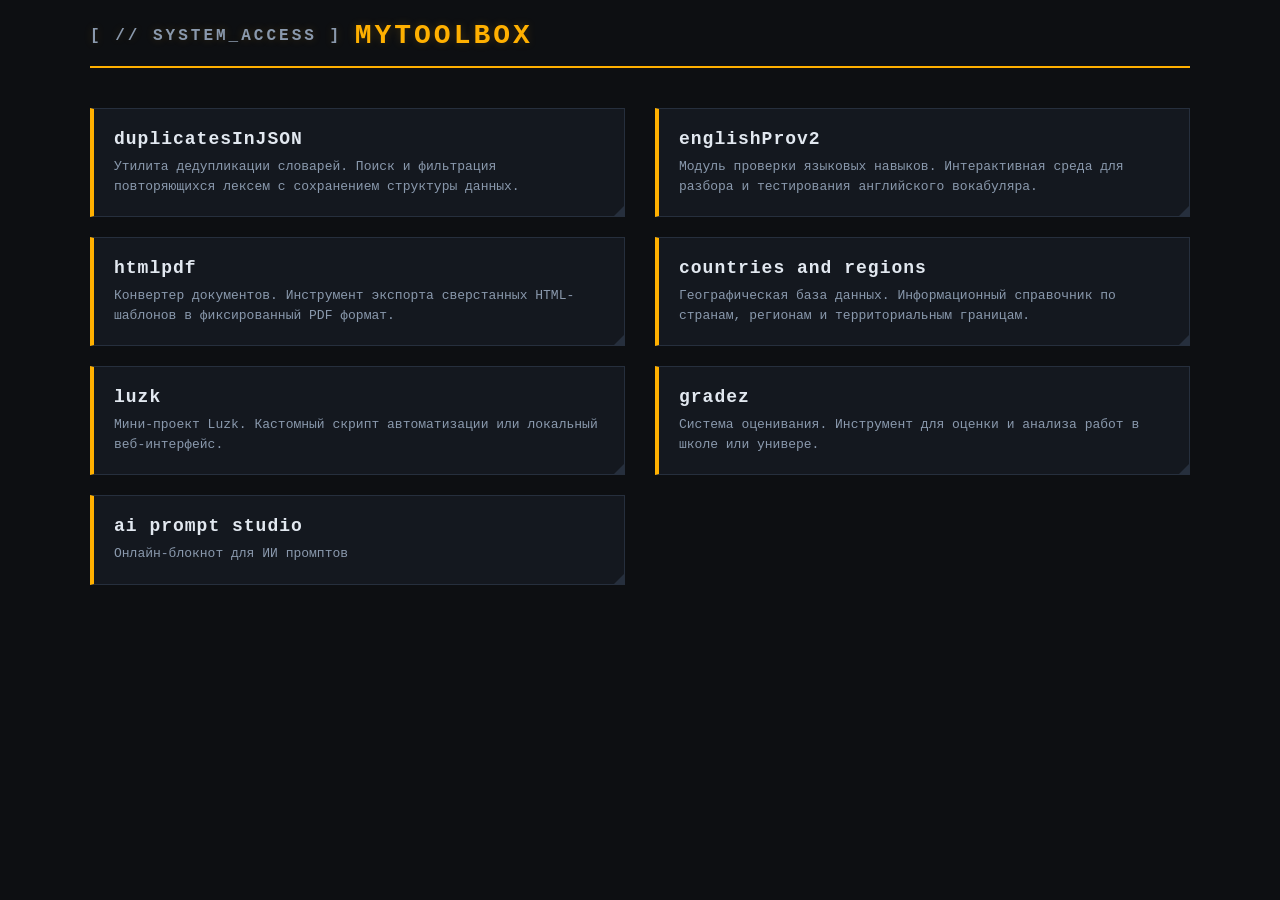
==== index.html @ 6b4dbe79 "Initial commit" ====
<!DOCTYPE html>
<html lang="ru">
<head>
    <meta charset="UTF-8">
    <meta name="viewport" content="width=device-width, initial-scale=1.0">
    <title>MyToolbox</title>
    <style>
        :root {
            --bg-color: #0d0f12;
            --panel-bg: #14181f;
            --accent-gold: #ffb000;
            --accent-gold-dim: #cca133;
            --text-main: #e2e8f0;
            --text-muted: #8a99ad;
            --border-color: #262f3d;
        }

        body {
            font-family: 'Courier New', Courier, monospace;
            max-width: 1100px;
            margin: 20px auto;
            padding: 0 20px;
            background-color: var(--bg-color);
            color: var(--text-main);
        }

        h1 {
            font-size: 28px;
            letter-spacing: 3px;
            text-transform: uppercase;
            color: var(--accent-gold);
            border-bottom: 2px solid var(--accent-gold);
            padding-bottom: 15px;
            margin-bottom: 40px;
            text-shadow: 0 0 10px rgba(255, 176, 0, 0.2);
        }

        h1::before {
            content: "[ // SYSTEM_ACCESS ] ";
            font-size: 16px;
            color: var(--text-muted);
            vertical-align: middle;
        }

        .project-list {
            list-style: none;
            padding: 0px;
            margin: 0;
            display: grid;
            grid-template-columns: repeat(2, 1fr);
            gap: 0px 30px;
        }

        @media (max-width: 768px) {
            .project-list {
                grid-template-columns: 1fr;
            }
        }

        .project-item {
            background: var(--panel-bg);
            margin-bottom: 20px;
            padding: 20px;
            border-left: 4px solid var(--accent-gold);
            border-top: 1px solid var(--border-color);
            border-right: 1px solid var(--border-color);
            border-bottom: 1px solid var(--border-color);
            position: relative;
            transition: all 0.25s ease-in-out;
            cursor: pointer;
        }

        .project-item:hover {
            border-color: var(--accent-gold);
            box-shadow: 0 0 15px rgba(255, 176, 0, 0.1);
            transform: translateX(5px);
        }

        .project-item a {
            color: var(--text-main);
            text-decoration: none;
            font-weight: bold;
            font-size: 18px;
            display: inline-block;
            margin-bottom: 8px;
            letter-spacing: 1px;
            transition: color 0.2s;
        }

        .project-item:hover a {
            color: var(--accent-gold);
        }

        .project-item p {
            margin: 0;
            color: var(--text-muted);
            font-size: 13px;
            line-height: 1.5;
        }

        /* Декоративный уголок в стиле Deus Ex */
        .project-item::after {
            content: '';
            position: absolute;
            bottom: 0;
            right: 0;
            width: 0;
            height: 0;
            border-style: solid;
            border-width: 0 0 10px 10px;
            border-color: transparent transparent var(--border-color) transparent;
        }

        .project-item:hover::after {
            border-color: transparent transparent var(--accent-gold) transparent;
        }
    </style>
</head>
<body>

    <h1>MyToolbox</h1>
    
    <ul class="project-list">
        
        <li class="project-item" onclick="window.location.href='./DuplicatesInJSON/index.html'">
            <a href="./DuplicatesInJSON/index.html">duplicatesInJSON</a>
            <p>Утилита дедупликации словарей. Поиск и фильтрация повторяющихся лексем с сохранением структуры данных.</p>
        </li>

        <li class="project-item" onclick="window.location.href='./EnglishProv2/index.html'">
            <a href="./EnglishProv2/index.html">englishProv2</a>
            <p>Модуль проверки языковых навыков. Интерактивная среда для разбора и тестирования английского вокабуляра.</p>
        </li>

        <li class="project-item" onclick="window.location.href='./htmlpdf/index.html'">
            <a href="./htmlpdf/index.html">htmlpdf</a>
            <p>Конвертер документов. Инструмент экспорта сверстанных HTML-шаблонов в фиксированный PDF формат.</p>
        </li>

        <li class="project-item" onclick="window.location.href='./Countries and regions/index.html'">
            <a href="./Countries and regions/index.html">countries and regions</a>
            <p>Географическая база данных. Информационный справочник по странам, регионам и территориальным границам.</p>
        </li>

        <li class="project-item" onclick="window.location.href='./luzk/index.html'">
            <a href="./luzk/index.html">luzk</a>
            <p>Мини-проект Luzk. Кастомный скрипт автоматизации или локальный веб-интерфейс.</p>
        </li>

        <li class="project-item" onclick="window.location.href='./gradez/index.html'">
            <a href="./gradez/index.html">gradez</a>
            <p>Система оценивания. Инструмент для оценки и анализа работ в школе или универе.</p>
        </li>

        <li class="project-item" onclick="window.location.href='./AIPromptStudio/index.html'">
            <a href="./AIPromptStudio/index.html">ai prompt studio</a>
            <p>Онлайн-блокнот для ИИ промптов</p>
        </li>

    </ul>

</body>
</html>
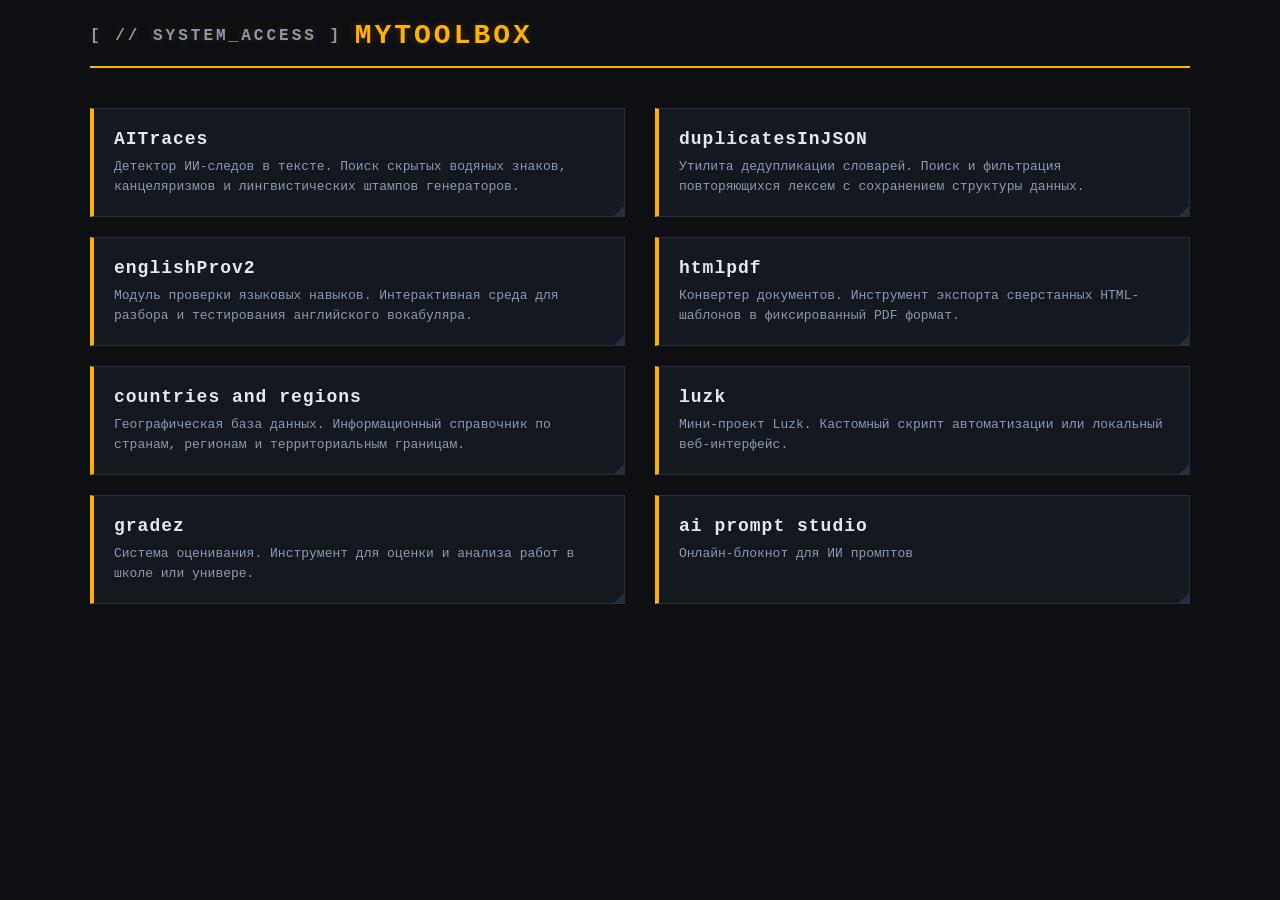
==== commit bf843e78: "dsgg" ====
--- a/index.html
+++ b/index.html
@@ -121,6 +121,10 @@
     <h1>MyToolbox</h1>
     
     <ul class="project-list">
+        <li class="project-item" onclick="window.location.href='./AITraces/index.html'">
+            <a href="./AITraces/index.html">AITraces</a>
+            <p>Детектор ИИ-следов в тексте. Поиск скрытых водяных знаков, канцеляризмов и лингвистических штампов генераторов.</p>
+        </li>
         
         <li class="project-item" onclick="window.location.href='./DuplicatesInJSON/index.html'">
             <a href="./DuplicatesInJSON/index.html">duplicatesInJSON</a>
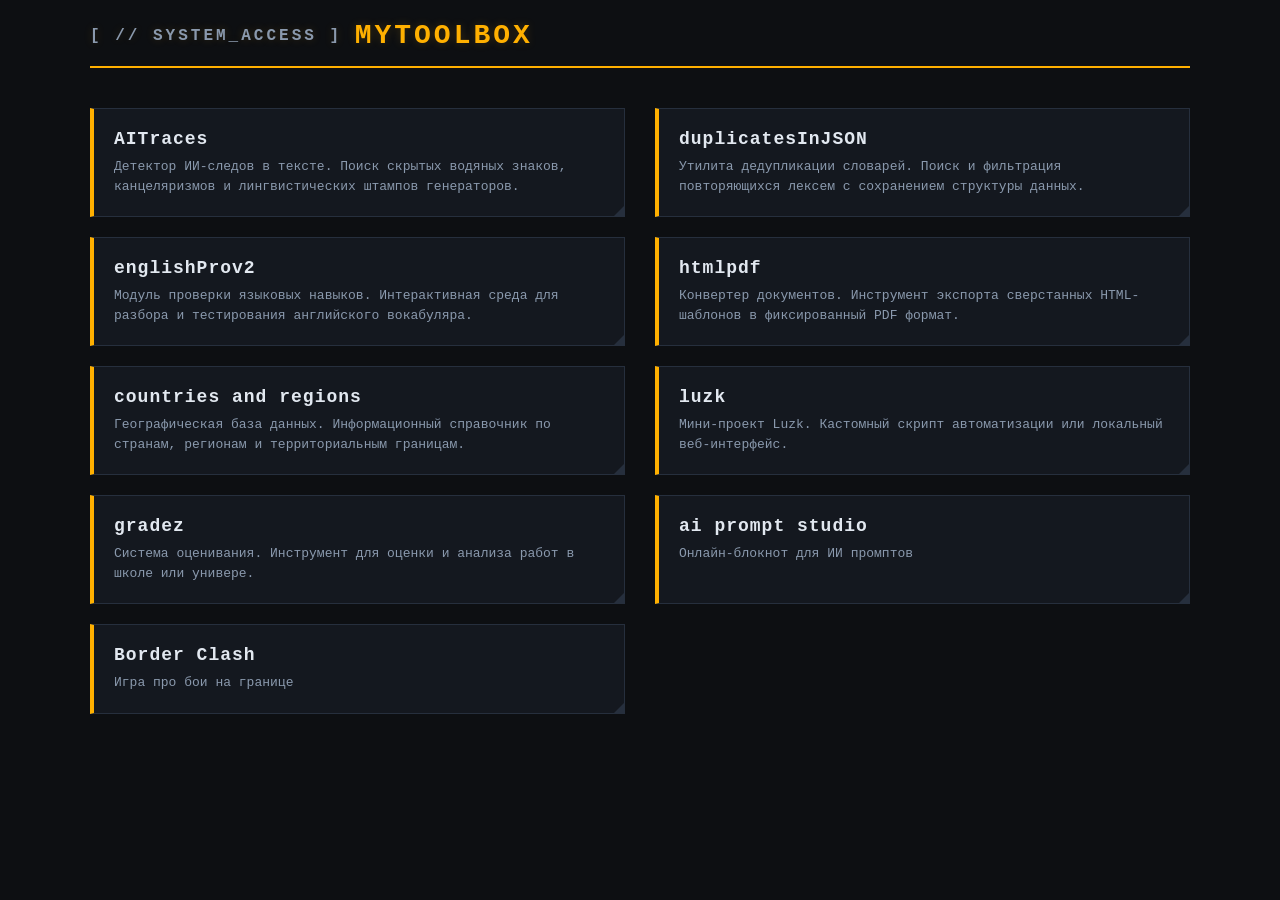
==== commit eec5ac3e: "ыу5е" ====
--- a/index.html
+++ b/index.html
@@ -161,6 +161,11 @@
             <p>Онлайн-блокнот для ИИ промптов</p>
         </li>
 
+         <li class="project-item" onclick="window.location.href='./BorderClash/index.html'">
+            <a href="./BorderClash/index.html">Border Clash</a>
+            <p>Игра про бои на границе</p>
+        </li>
+
     </ul>
 
 </body>
